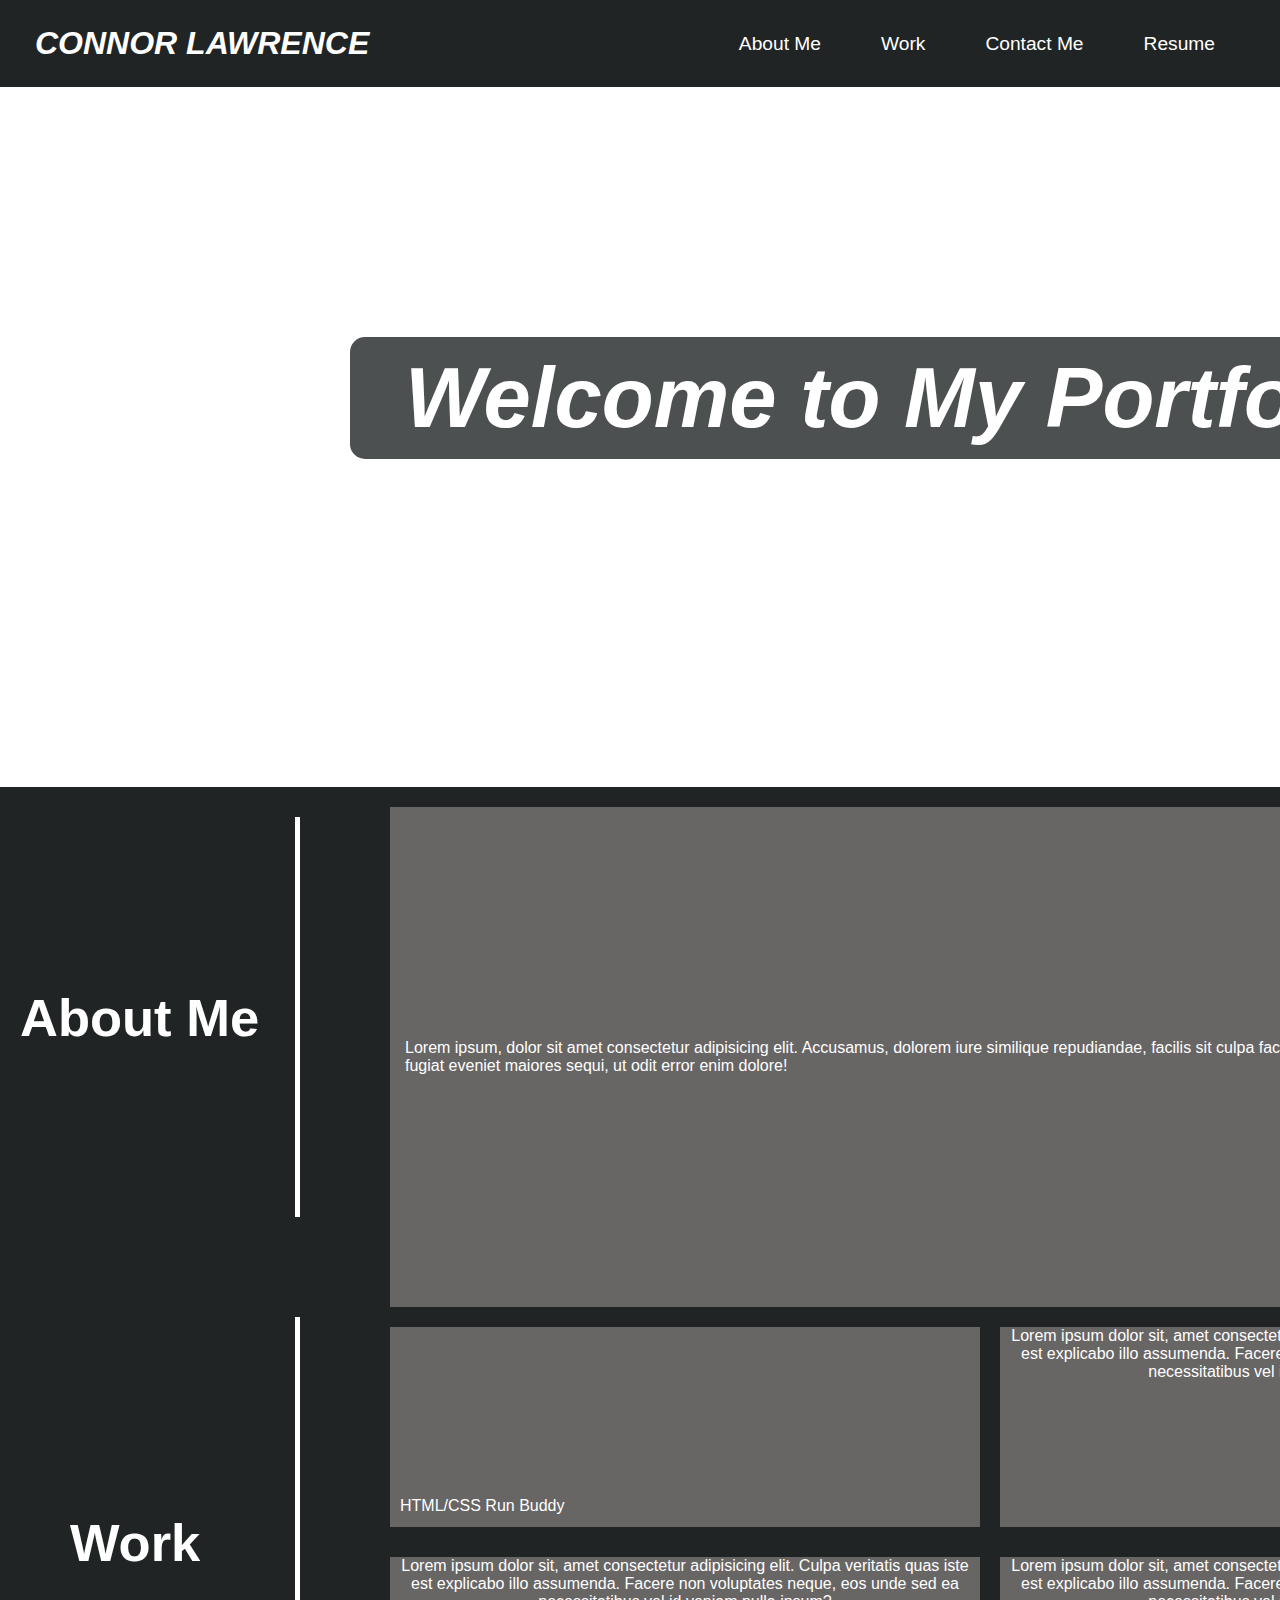
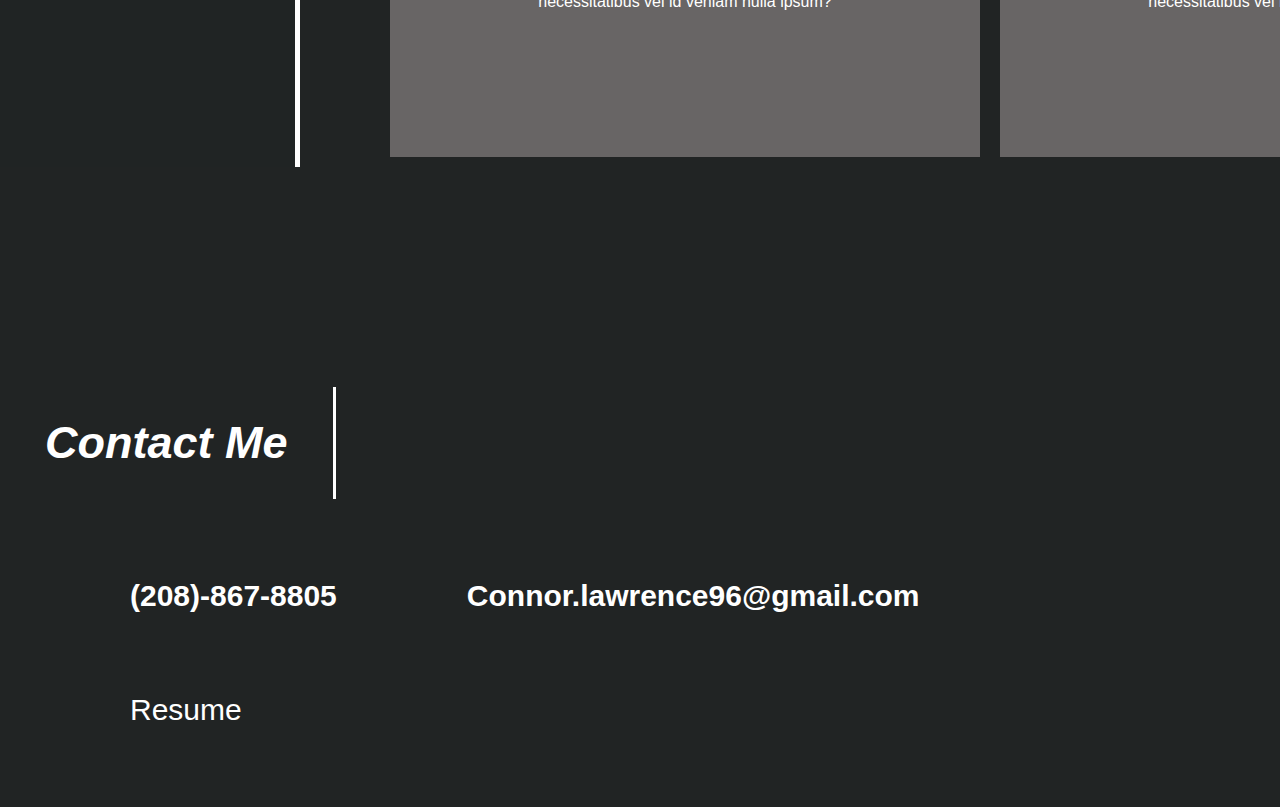
==== index.html @ c53f7399 "add css to hero" ====
<!DOCTYPE html>
<html lang="en">
<head>
    <meta charset="UTF-8">
    <meta http-equiv="X-UA-Compatible" content="IE=edge">
    <meta name="viewport" content="width=device-width, initial-scale=1.0">
    <title>My Portfolio</title>
    <link rel="stylesheet" href="./assets/css/style.css" />
</head>

<body>
    <header>
        <h1>
            <a href="index.html">CONNOR LAWRENCE</a>
        </h1>
        <nav>
            <ul>
                <li>
                    <a href="#about-me">About Me</a>
                </li>
                <li>
                    <a href="#work">Work</a>
                </li>
                <li>
                    <a href="#contact-me">Contact Me</a>
                </li>
                <li>
                    <a href="#resume">Resume</a>
                </li>
            </ul>
        </nav>
    </header>

    <!--hero section-->
    <section class="hero">
        <div class="hero-h2">
            <h2>Welcome to My Portfolio</h2>
        </div>
    </section>
    <!--end of hero-->
    
    <!--what ive done section-->
    <section id="display">
             <div class="about-me">
                <h2>About Me</h2>
                </div>
                  <div class="about-me-text">
                      <p>Lorem ipsum, dolor sit amet consectetur adipisicing elit. Accusamus, dolorem iure similique repudiandae, facilis sit culpa facere numquam veniam dignissimos eum fugiat eveniet maiores sequi, ut odit error enim dolore!
                      </p>
                 </div>
                <div class="work">
                <h2>Work</h2>
                </div>
                      <a href="file:///Users/connorrachel/Desktop/projects/run-buddy/index.html" target="blank">
                        <div class="work-box-1">
                            <p>HTML/CSS Run Buddy</p>
                        </div>
                    </a>
                            
                <div class="work-box-2">
                    <p>
                        Lorem ipsum dolor sit, amet consectetur adipisicing elit. Culpa veritatis quas iste est explicabo illo assumenda. Facere non voluptates neque, eos unde sed ea necessitatibus vel id veniam nulla ipsum?
                    </p>
                </div>    
                <div class="work-box-3">
                    <p>
                        Lorem ipsum dolor sit, amet consectetur adipisicing elit. Culpa veritatis quas iste est explicabo illo assumenda. Facere non voluptates neque, eos unde sed ea necessitatibus vel id veniam nulla ipsum?
                    </p>
                </div>  
                <div class="work-box-4">
                    <p>
                        Lorem ipsum dolor sit, amet consectetur adipisicing elit. Culpa veritatis quas iste est explicabo illo assumenda. Facere non voluptates neque, eos unde sed ea necessitatibus vel id veniam nulla ipsum?
                    </p>
                </div>  
    </section>

    <!--footer-->
    <footer>
        <h2>Contact Me</h2>
        <div>
            <div>
                <h4>(208)-867-8805</h4>
            </div>
            <div>   
                <h4>Connor.lawrence96@gmail.com</h4>
            </div>
            <div>
                <a href="">Resume</a>
            </div>
        </div>
    </footer>
</body>
</html>
---- assets/css/style.css ----
* {
    box-sizing: border-box;
    margin: 0;
    padding: 0;
}

body {
    color: rgb(255, 255, 255);
    font-family: Arial, Helvetica, sans-serif;
}

header {
    padding: 25px 35px;
    display: flex;
    justify-content: space-between;
    flex-wrap: wrap;
    align-items: center;
    background-color: rgb(33, 36, 36);
    position: sticky;
    top: 0;
    z-index: 9999;
}

header h1 a {
    font-weight: bold;
    text-align: left;
    margin: 0;
    color: white;
    font-style: italic;
    text-decoration: none;
}

header nav ul {
    list-style: none;
    align-items: center;
    display: flex;
    flex-wrap: wrap;
    justify-content: space-between;
}

header nav ul li a {
    margin: 0 30px;
    font-size: 1.5vw;
    font-weight: 200;
    color: white;
    text-decoration: none;
}

header nav ul li a:hover {
    background: gray;
    color: white;
    border-radius: 20px;
    text-shadow: none;
  }

.hero {
    margin: 0 auto;
    width: 100%;
    height: 700px;
    background-image: url('../images/drone-forest.jpg');
    background-position: 100%;
    background-attachment: fixed;
    background-size: cover;
}

.hero h2 {
    margin: 250px 350px;
    padding: 10px;
    font-size: 85px;
    font-style: italic;
    line-height: 1.2;
    border-radius: 15px;
    background-color: rgba(33, 36, 36, .8);
    width: 1100px;
    height: 50%;
    display: inline-block;
    text-align: center;
    align-items: center;
    
}

footer {
    display: flex;
    justify-content: space-between;
    flex-wrap: wrap;
    align-items: center;
    background-color: rgb(33, 36, 36);
}
footer div {
    display: flex;
    flex-wrap: wrap;
    margin: 0 30px;
    padding: 40px 35px;
    color: white;
    font-size: 30px;
    text-overflow: inherit;
}
footer div h4 {
    justify-content: space-between;
}

footer div a {
    color: white;
    text-decoration: none;
}

footer a:hover {
    background: gray;
    color: white;
    border-radius: 20px;
    text-shadow: none;
  }

footer h2 {
    font-size: 45px;
    font-style: italic;
    padding: 30px 45px;
    border-right: 3px solid white;
}


#display {
    padding-top: 20px;
    padding-bottom: 20px;
    width: 100%;
    height: 1200px;
    background-color: rgb(33, 36, 36);
    position: relative;
    justify-content: space-between;
}


.about-me {
    font-size: 35px;
    padding: 20px;
    width: 300px;
    height: 400px;
    margin: 0 auto;
    border-right: 5px solid white;
    position: absolute;
    text-align: center;
    display: flex;
    align-items: center;
    background-color: rgba(33, 36, 36, .8);
    margin-top: 10px;
}

.about-me-text {
    width: 1200px;
    height: 500px;
    padding: 15px;
    margin-left: 390px;
    display: flex;
    flex-wrap: wrap;
    align-items: center;
    background-color: rgb(104, 101, 101);
    text-overflow: inherit;
}

.work {
    font-size: 35px;
    padding: 70px;
    width: 300px;
    height: 450px;
    margin: 10px auto;
    border-right: 5px solid white;
    position: absolute;
    text-align: center;
    align-items: center;
    display: flex;
    background-color: rgba(33, 36, 36, .8);
}

.work-box-1 {
    margin-top: 20px;
    margin-left: 390px;
    width: 590px;
    height: 200px;
    position: absolute;
    display: flex;
    flex-wrap: wrap;
    background-color: rgb(104, 101, 101);
}

.work-box-1 a:hover{
    background: gray;
    color: white;
    border-radius: 20px;
    text-shadow: none;
}
.work-box-1 p {
    display: flex;
    color: white;
    margin-top: 170px;
    margin-left: 10px;
}

.work-box-2 {
    margin-top: 20px;
    margin-left: 1000px;
    width: 590px;
    height: 200px;
    text-align: center;
    background-color: rgb(104, 101, 101);
    position: absolute;
    display: flex;
    flex-wrap: wrap;
}
.work-box-3 {
    margin-top: 250px;
    margin-left: 390px;
    width: 590px;
    height: 200px;
    text-align: center;
    background-color: rgb(104, 101, 101);
    position: absolute;
    display: flex;
    flex-wrap: wrap;
}
.work-box-4 {
    margin-top: 250px;
    margin-left: 1000px;
    width: 590px;
    height: 200px;
    text-align: center;
    background-color: rgb(104, 101, 101);
    position: absolute;
    display: flex;
    flex-wrap: wrap;
}
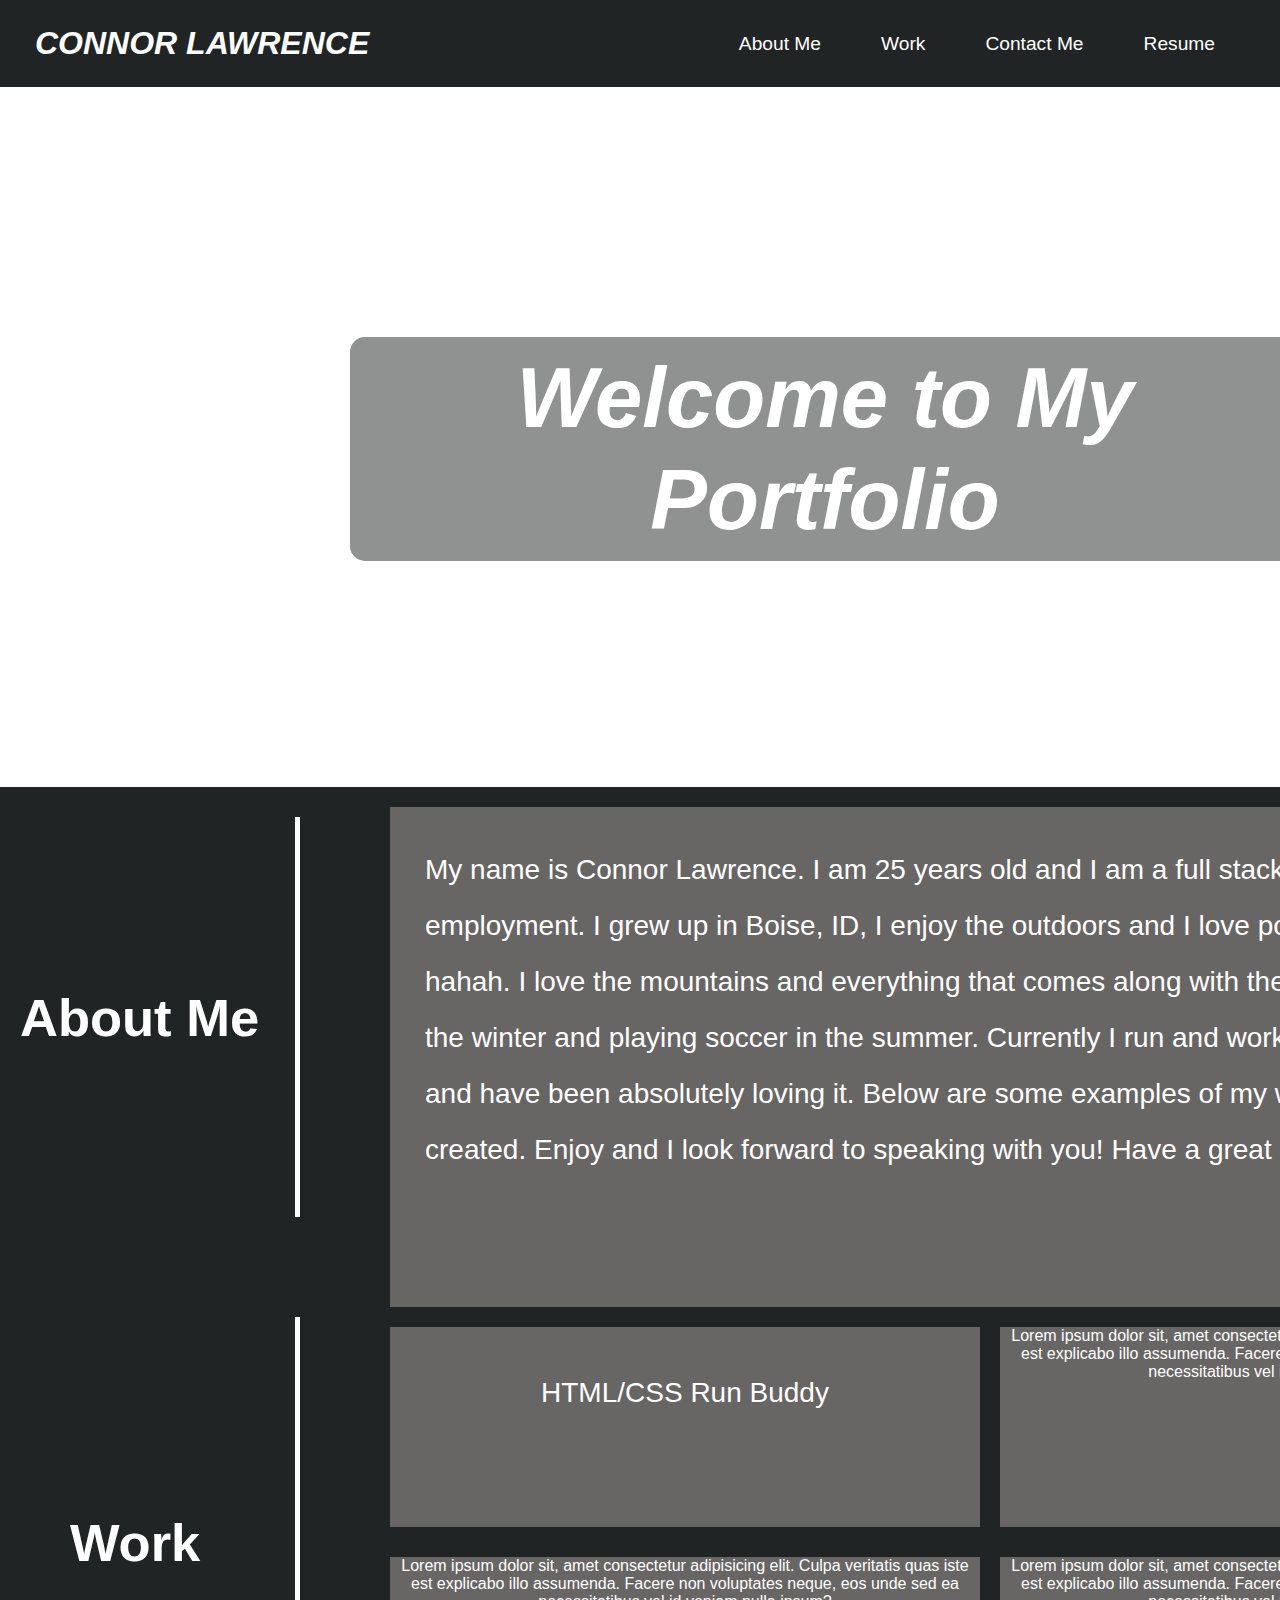
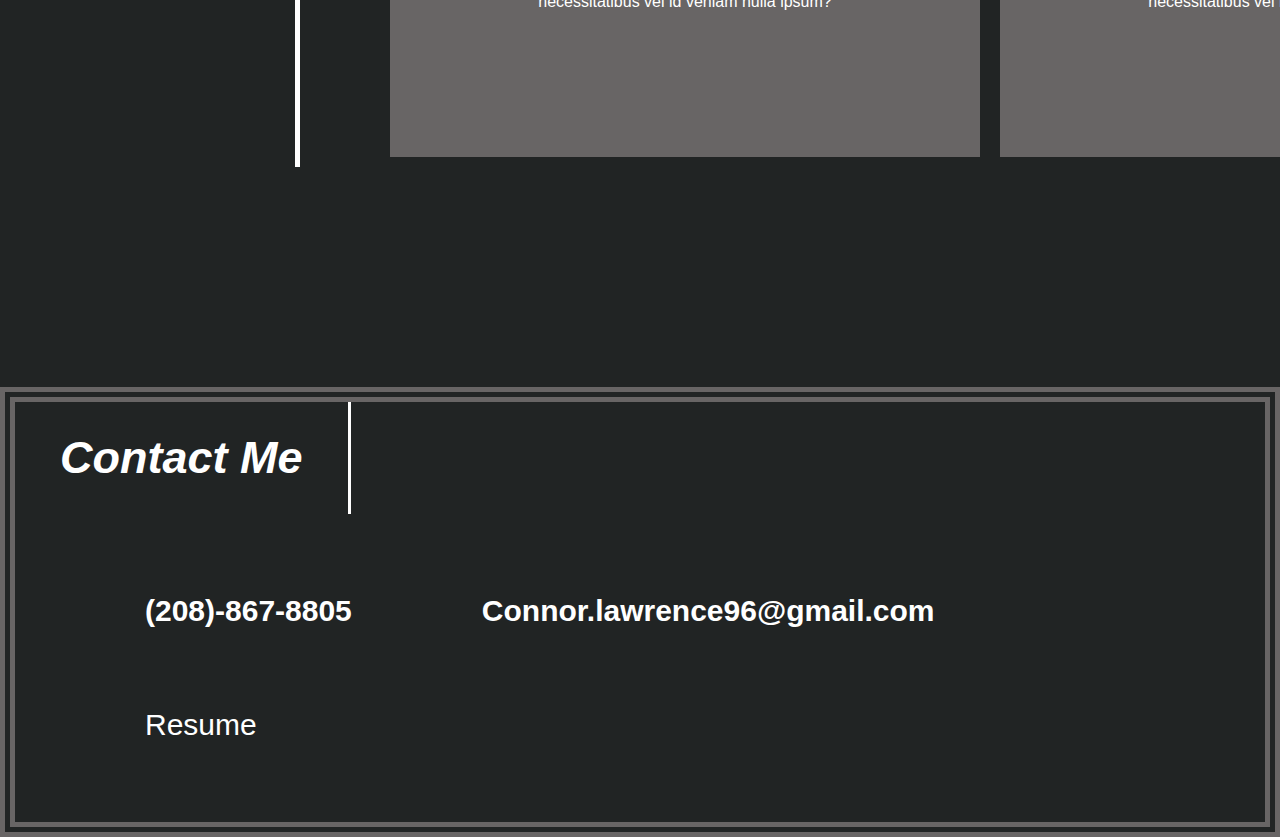
==== commit b33cef06: "add hover over nav and work" ====
--- a/index.html
+++ b/index.html
@@ -25,8 +25,8 @@
                     <a href="#contact-me">Contact Me</a>
                 </li>
                 <li>
-                    <a href="#resume">Resume</a>
-                </li>
+                    <a href="resume.html" target="blank">Resume</a>
+                </li>   
             </ul>
         </nav>
     </header>
@@ -41,14 +41,15 @@
     
     <!--what ive done section-->
     <section id="display">
-             <div class="about-me">
+             <div id="about-me" class="about-me">
                 <h2>About Me</h2>
                 </div>
                   <div class="about-me-text">
-                      <p>Lorem ipsum, dolor sit amet consectetur adipisicing elit. Accusamus, dolorem iure similique repudiandae, facilis sit culpa facere numquam veniam dignissimos eum fugiat eveniet maiores sequi, ut odit error enim dolore!
+                      <p>
+                          My name is Connor Lawrence. I am 25 years old and I am a full stack developer seeking employment. I grew up in Boise, ID, I enjoy the outdoors and I love potatoes, go figure hahah. I love the mountains and everything that comes along with them. I grew up skiing in the winter and playing soccer in the summer. Currently I run and workout nearly everyday and have been absolutely loving it. Below are some examples of my work that I have created. Enjoy and I look forward to speaking with you! Have a great day.
                       </p>
                  </div>
-                <div class="work">
+                <div id="work" class="work">
                 <h2>Work</h2>
                 </div>
                       <a href="file:///Users/connorrachel/Desktop/projects/run-buddy/index.html" target="blank">
@@ -75,7 +76,7 @@
     </section>
 
     <!--footer-->
-    <footer>
+    <footer id="contact-me">
         <h2>Contact Me</h2>
         <div>
             <div>
@@ -85,7 +86,7 @@
                 <h4>Connor.lawrence96@gmail.com</h4>
             </div>
             <div>
-                <a href="">Resume</a>
+                <a href="resume.html" target="blank">Resume</a>
             </div>
         </div>
     </footer>
--- a/assets/css/style.css
+++ b/assets/css/style.css
@@ -7,6 +7,7 @@
 body {
     color: rgb(255, 255, 255);
     font-family: Arial, Helvetica, sans-serif;
+
 }
 
 header {
@@ -47,10 +48,11 @@
 }
 
 header nav ul li a:hover {
-    background: gray;
-    color: white;
-    border-radius: 20px;
-    text-shadow: none;
+    background: tan;
+    color: white;
+    border-radius: 10px;
+    text-shadow: none;
+    padding: 10px;
   }
 
 .hero {
@@ -70,8 +72,8 @@
     font-style: italic;
     line-height: 1.2;
     border-radius: 15px;
-    background-color: rgba(33, 36, 36, .8);
-    width: 1100px;
+    background-color: rgba(33, 36, 36, .5);
+    width: 950px;
     height: 50%;
     display: inline-block;
     text-align: center;
@@ -85,6 +87,8 @@
     flex-wrap: wrap;
     align-items: center;
     background-color: rgb(33, 36, 36);
+    border: 15px double rgb(104, 101, 101);
+    
 }
 footer div {
     display: flex;
@@ -105,10 +109,11 @@
 }
 
 footer a:hover {
-    background: gray;
-    color: white;
-    border-radius: 20px;
-    text-shadow: none;
+    background: tan;
+    color: white;
+    border-radius: 10px;
+    text-shadow: none;
+
   }
 
 footer h2 {
@@ -127,6 +132,7 @@
     background-color: rgb(33, 36, 36);
     position: relative;
     justify-content: space-between;
+    flex-wrap: wrap;
 }
 
 
@@ -140,21 +146,24 @@
     position: absolute;
     text-align: center;
     display: flex;
-    align-items: center;
-    background-color: rgba(33, 36, 36, .8);
+    flex-wrap: wrap;
+    align-items: center;
+    background-color: rgb(33, 36, 36);
     margin-top: 10px;
 }
 
 .about-me-text {
+    font-size: 28px;
     width: 1200px;
     height: 500px;
-    padding: 15px;
+    padding: 35px 35px;
     margin-left: 390px;
-    display: flex;
-    flex-wrap: wrap;
-    align-items: center;
-    background-color: rgb(104, 101, 101);
-    text-overflow: inherit;
+    line-height: 2;
+    text-align: left;
+    display: flex;
+    flex-wrap: wrap;
+    background-color: rgb(104, 101, 101);
+    
 }
 
 .work {
@@ -168,7 +177,7 @@
     text-align: center;
     align-items: center;
     display: flex;
-    background-color: rgba(33, 36, 36, .8);
+    background-color: rgb(33, 36, 36);
 }
 
 .work-box-1 {
@@ -182,17 +191,19 @@
     background-color: rgb(104, 101, 101);
 }
 
-.work-box-1 a:hover{
-    background: gray;
-    color: white;
-    border-radius: 20px;
-    text-shadow: none;
+.work-box-1:hover{
+    background-color: tan;
+    border-radius: 20px;
+    text-shadow: none;
+    font-style: italic;
 }
 .work-box-1 p {
-    display: flex;
-    color: white;
-    margin-top: 170px;
-    margin-left: 10px;
+    margin: 0 auto;
+    padding: 50px;
+    color: white;
+    align-items: center;
+    text-align: center;
+    font-size: 28px;
 }
 
 .work-box-2 {
@@ -206,6 +217,14 @@
     display: flex;
     flex-wrap: wrap;
 }
+
+.work-box-2:hover{
+    background-color: tan;
+    border-radius: 20px;
+    text-shadow: none;
+    font-style: italic;
+}
+
 .work-box-3 {
     margin-top: 250px;
     margin-left: 390px;
@@ -217,6 +236,14 @@
     display: flex;
     flex-wrap: wrap;
 }
+
+.work-box-3:hover{
+    background-color: tan;
+    border-radius: 20px;
+    text-shadow: none;
+    font-style: italic;
+}
+
 .work-box-4 {
     margin-top: 250px;
     margin-left: 1000px;
@@ -229,4 +256,10 @@
     flex-wrap: wrap;
 }
 
-
+.work-box-4:hover{
+    background-color: tan;
+    border-radius: 20px;
+    text-shadow: none;
+    font-style: italic;
+}
+
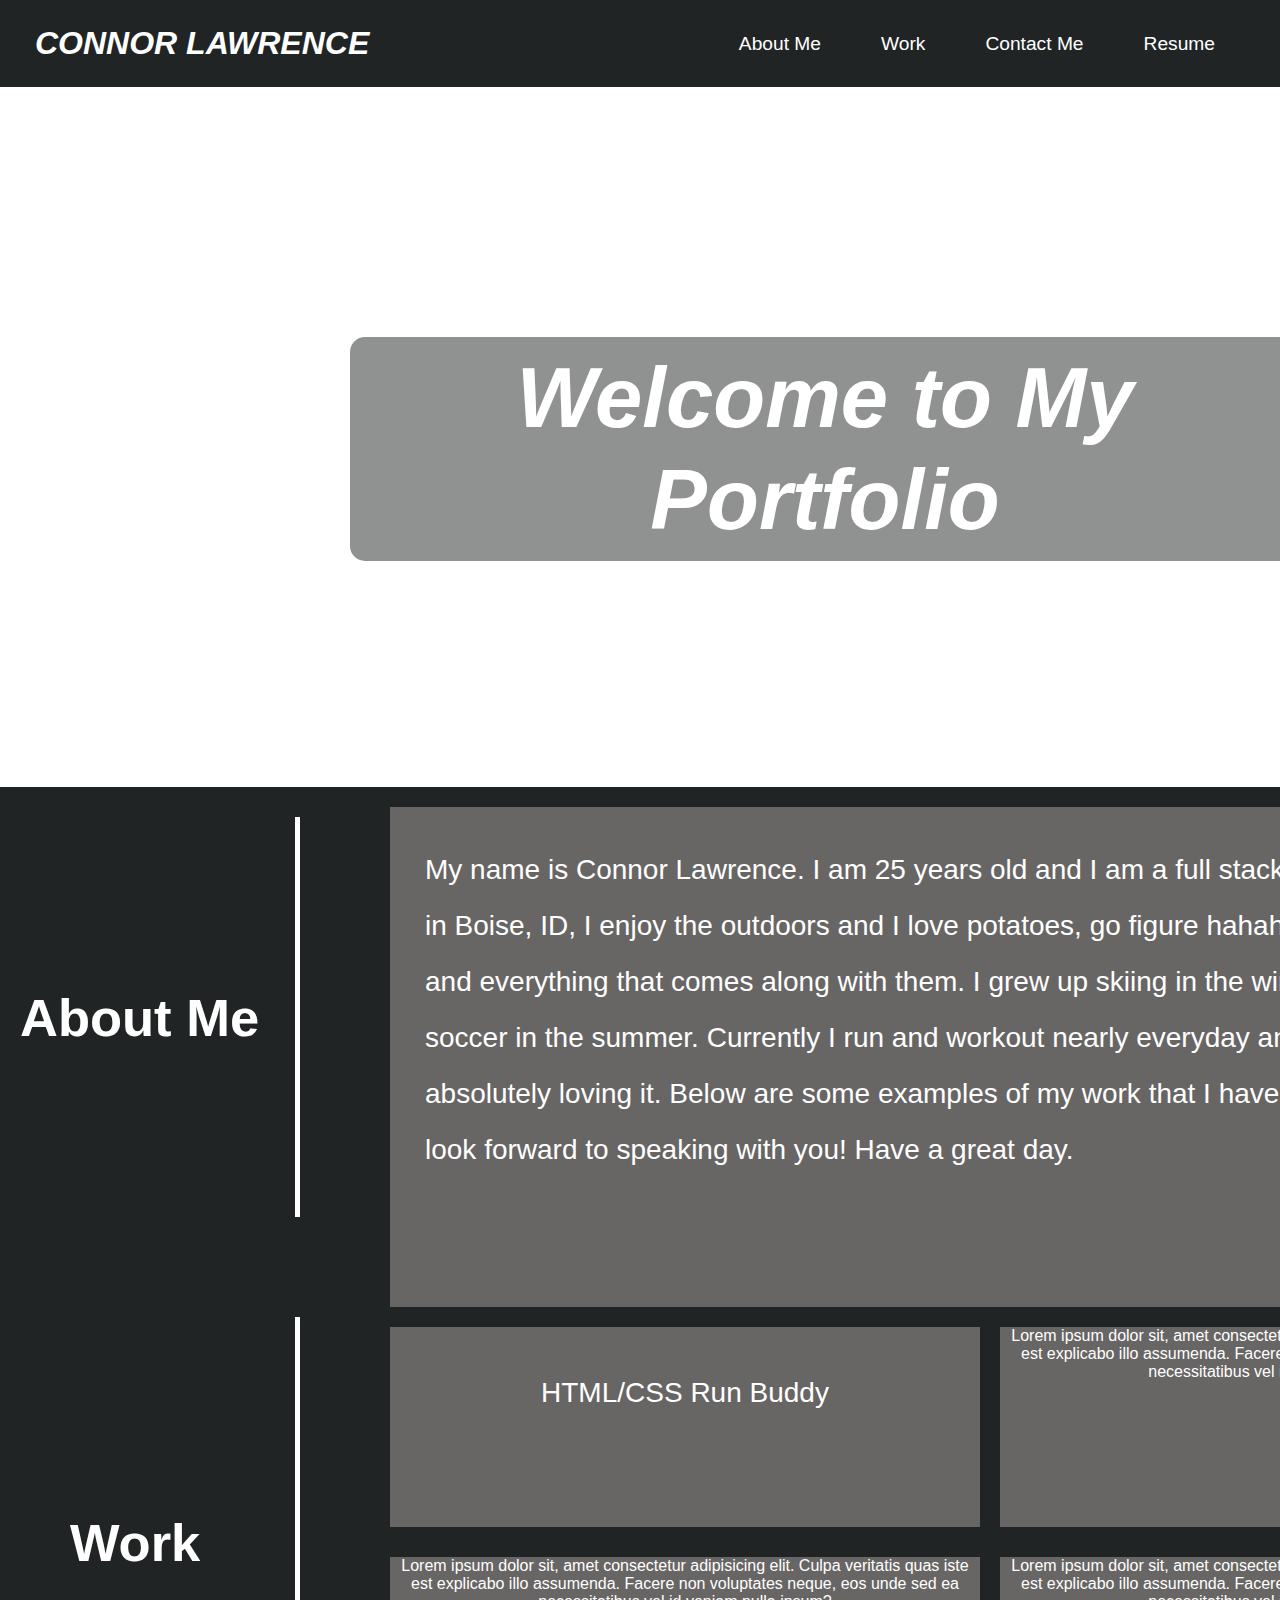
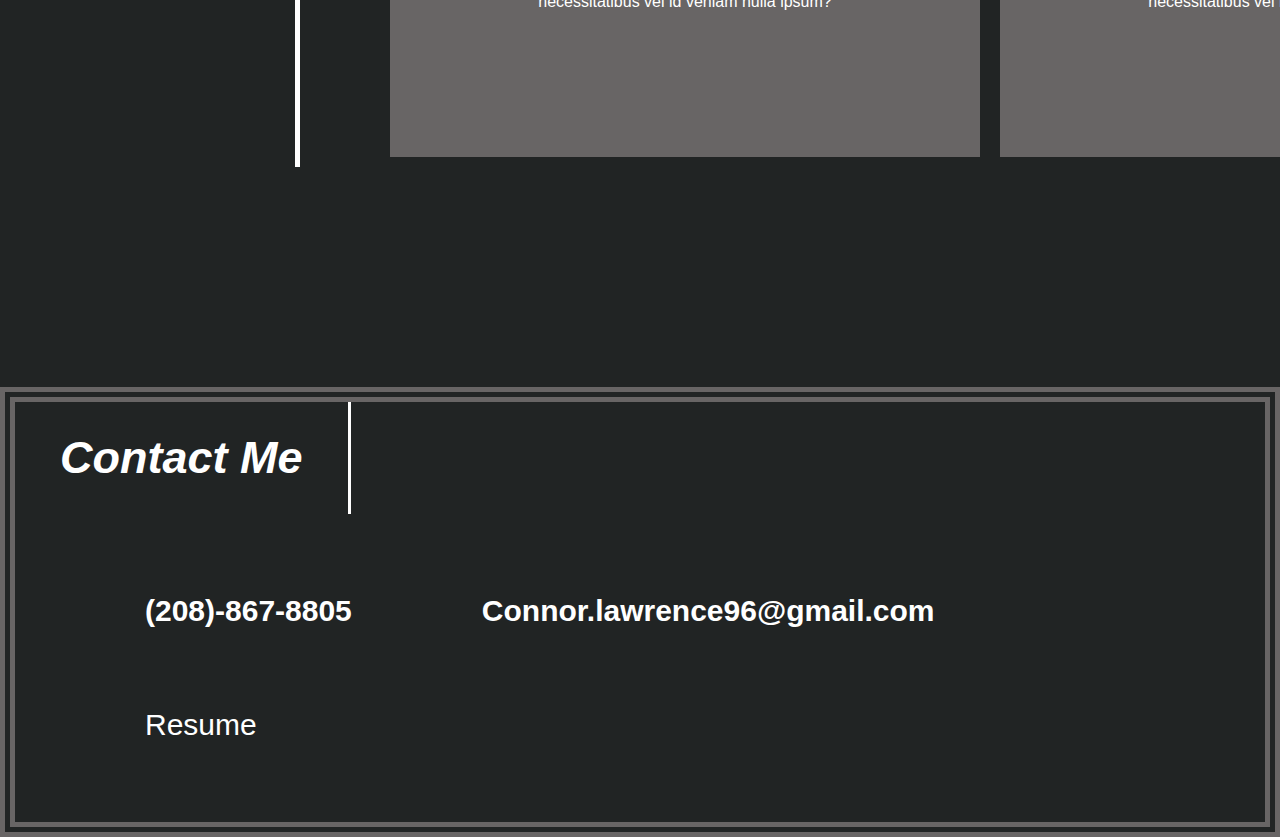
==== commit 90043473: "tweak" ====
--- a/index.html
+++ b/index.html
@@ -46,7 +46,7 @@
                 </div>
                   <div class="about-me-text">
                       <p>
-                          My name is Connor Lawrence. I am 25 years old and I am a full stack developer seeking employment. I grew up in Boise, ID, I enjoy the outdoors and I love potatoes, go figure hahah. I love the mountains and everything that comes along with them. I grew up skiing in the winter and playing soccer in the summer. Currently I run and workout nearly everyday and have been absolutely loving it. Below are some examples of my work that I have created. Enjoy and I look forward to speaking with you! Have a great day.
+                          My name is Connor Lawrence. I am 25 years old and I am a full stack developer. I grew up in Boise, ID, I enjoy the outdoors and I love potatoes, go figure hahah. I love the mountains and everything that comes along with them. I grew up skiing in the winter and playing soccer in the summer. Currently I run and workout nearly everyday and have been absolutely loving it. Below are some examples of my work that I have created. Enjoy and I look forward to speaking with you! Have a great day.
                       </p>
                  </div>
                 <div id="work" class="work">
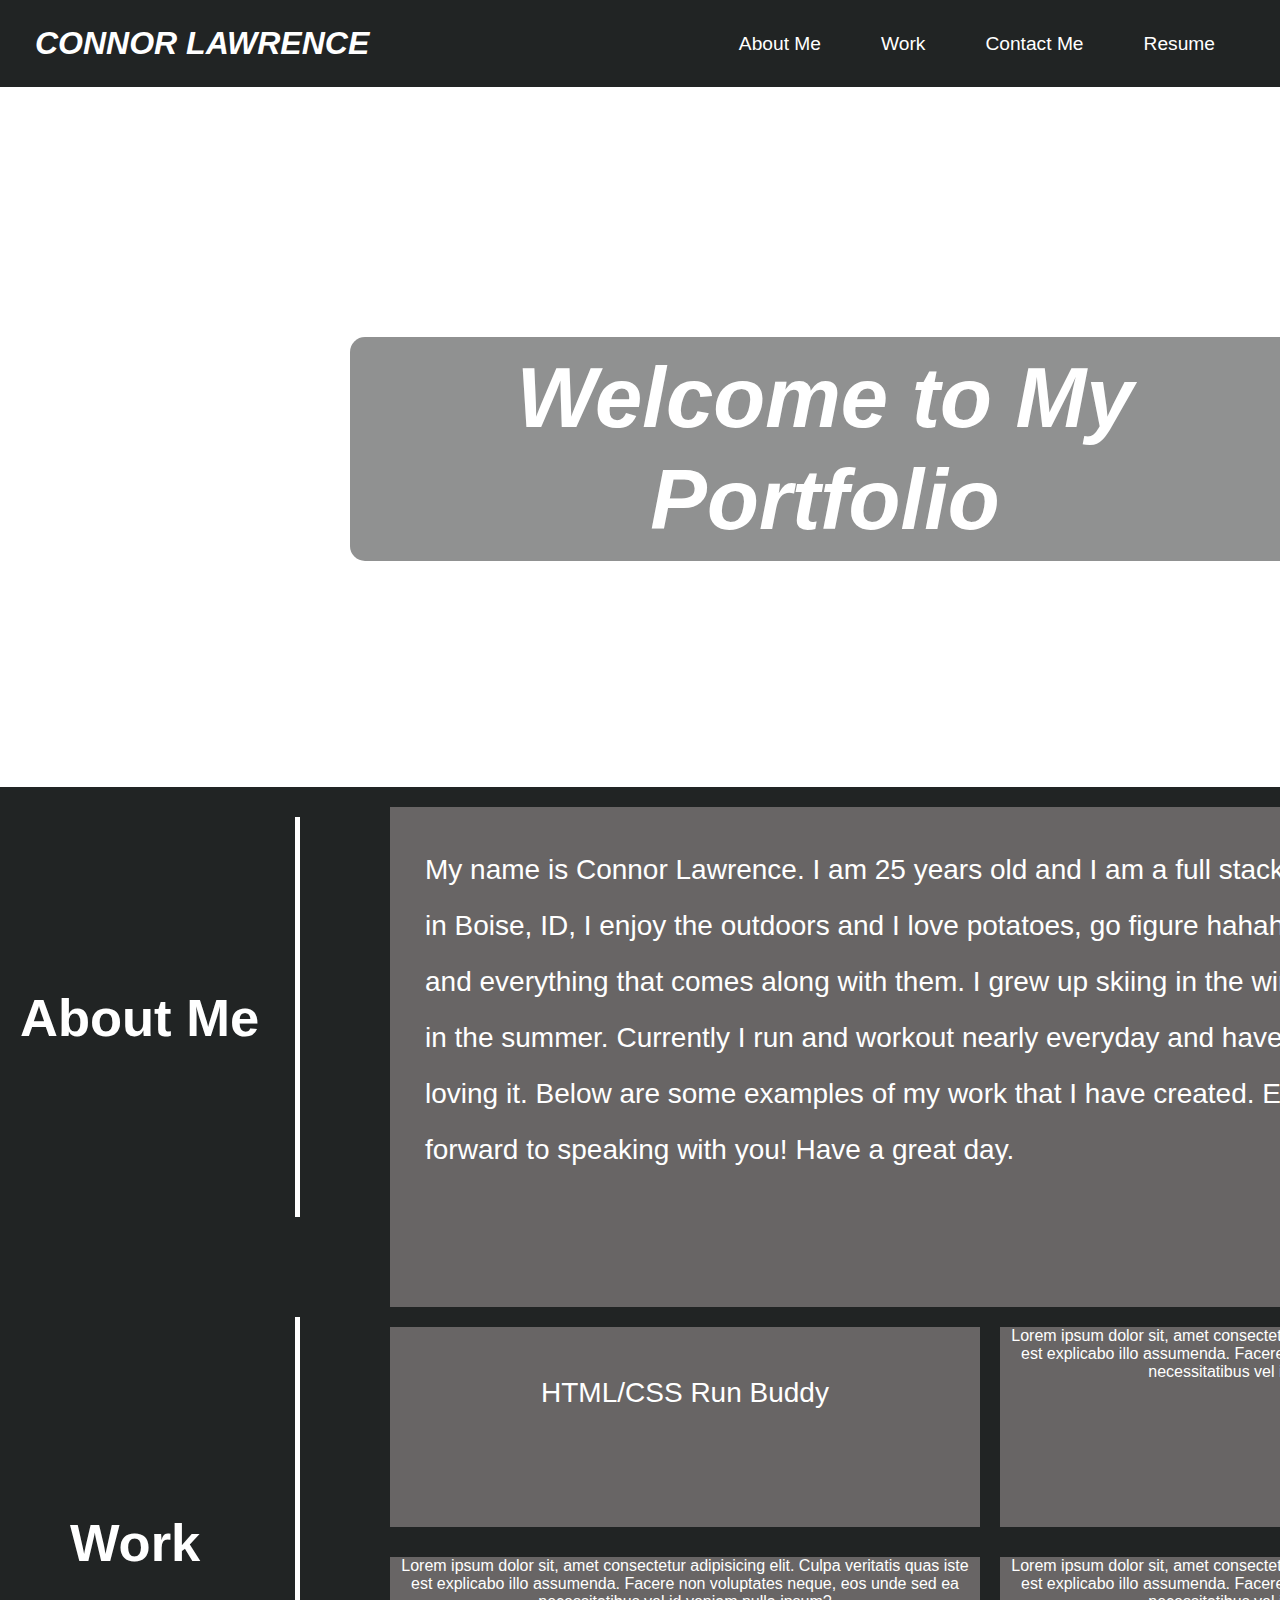
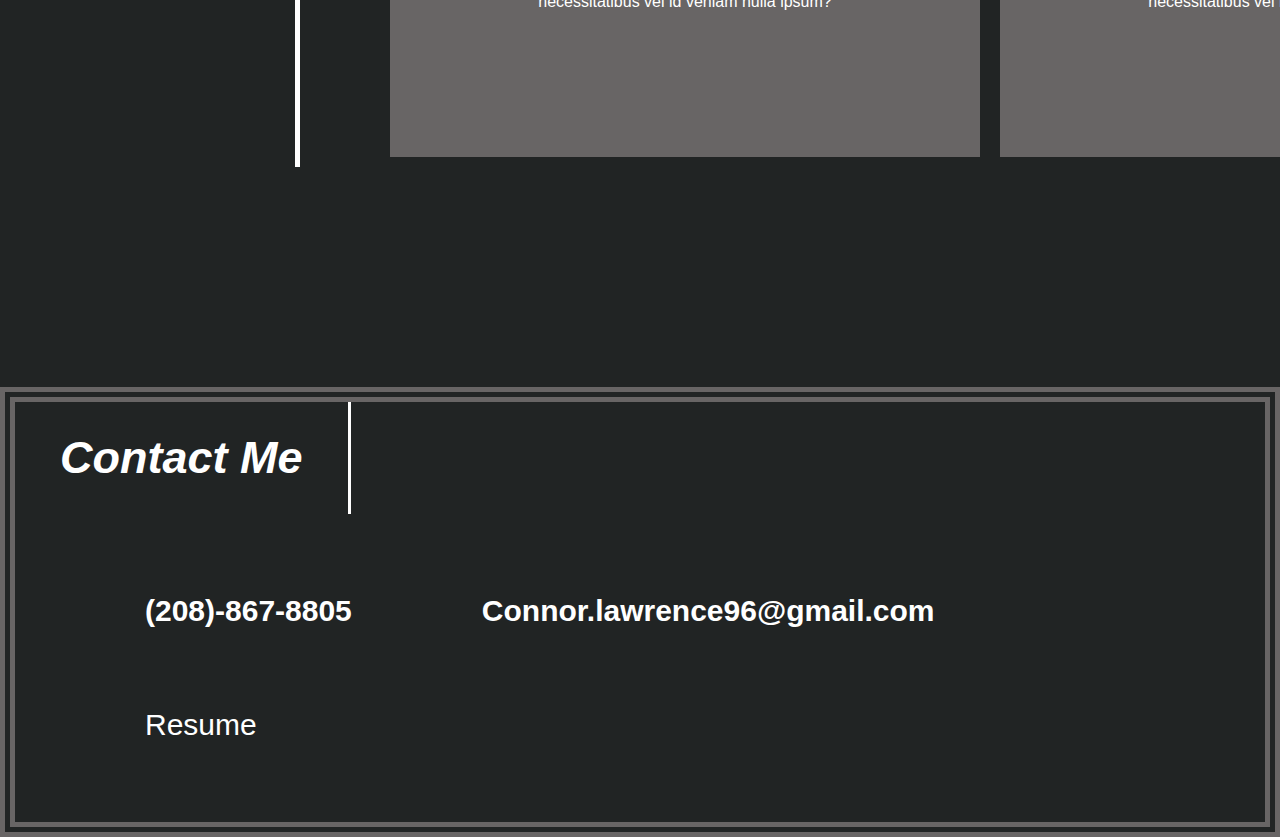
==== commit 1a38bd71: "add about me" ====
--- a/index.html
+++ b/index.html
@@ -46,7 +46,7 @@
                 </div>
                   <div class="about-me-text">
                       <p>
-                          My name is Connor Lawrence. I am 25 years old and I am a full stack developer. I grew up in Boise, ID, I enjoy the outdoors and I love potatoes, go figure hahah. I love the mountains and everything that comes along with them. I grew up skiing in the winter and playing soccer in the summer. Currently I run and workout nearly everyday and have been absolutely loving it. Below are some examples of my work that I have created. Enjoy and I look forward to speaking with you! Have a great day.
+                          My name is Connor Lawrence. I am 25 years old and I am a full stack developer. I grew up in Boise, ID, I enjoy the outdoors and I love potatoes, go figure hahah. I love the mountains and everything that comes along with them. I grew up skiing in the winter and living lake life in the summer. Currently I run and workout nearly everyday and have been absolutely loving it. Below are some examples of my work that I have created. Enjoy and I look forward to speaking with you! Have a great day.
                       </p>
                  </div>
                 <div id="work" class="work">
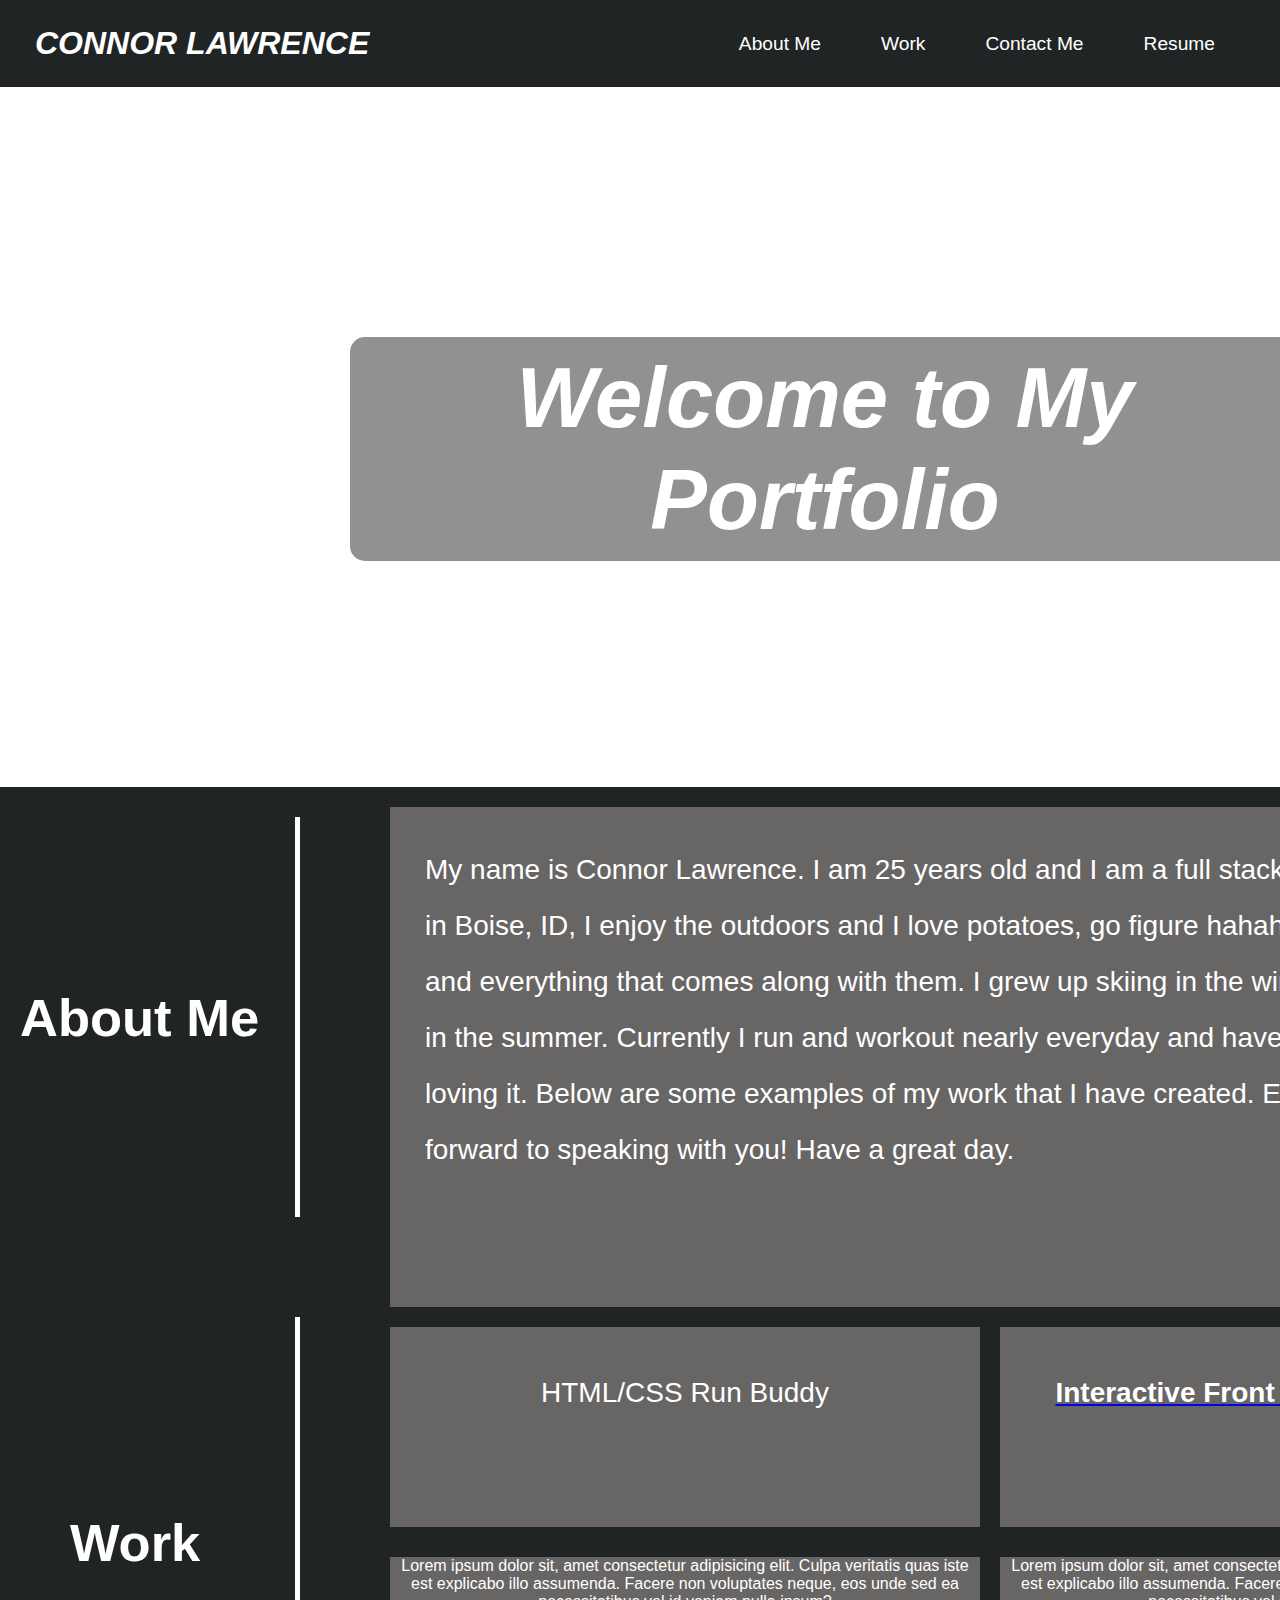
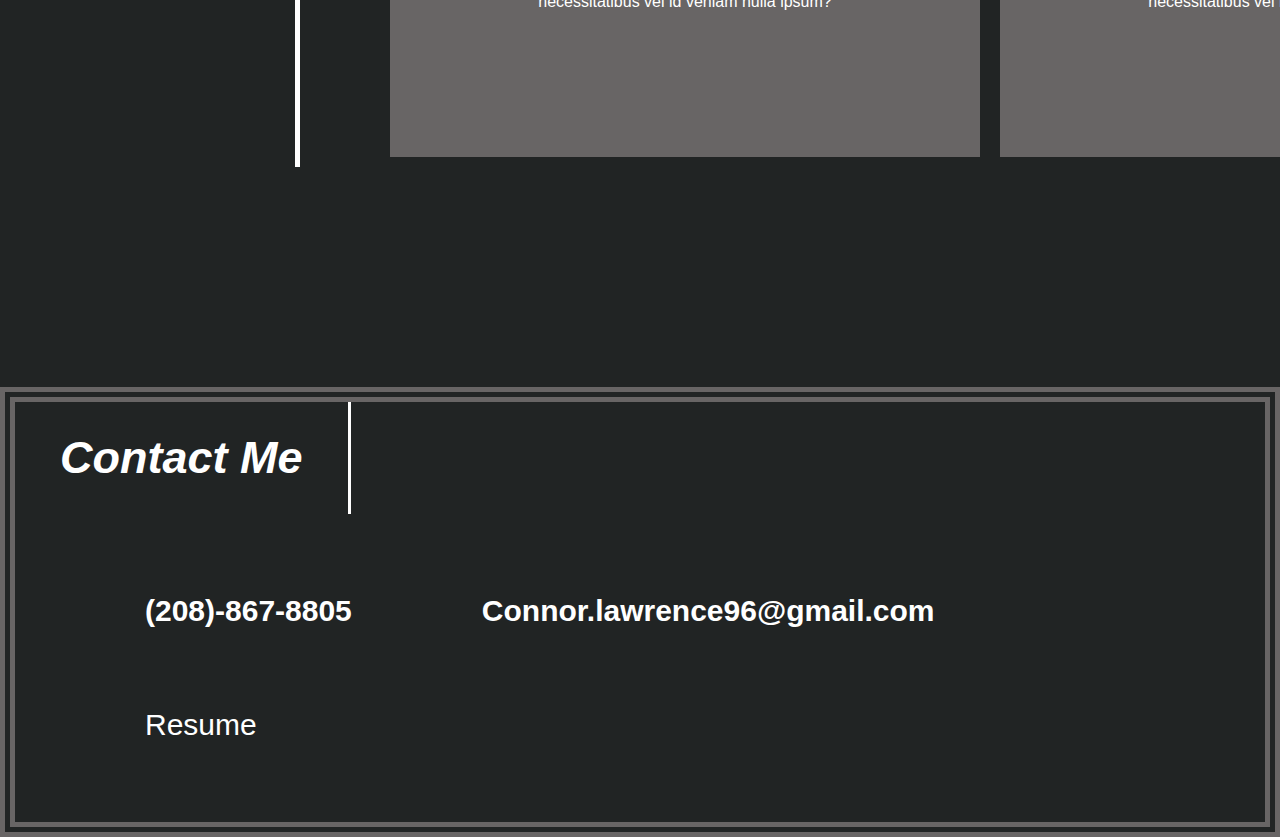
==== commit 8bb45268: "update" ====
--- a/index.html
+++ b/index.html
@@ -58,10 +58,14 @@
                         </div>
                     </a>
                             
-                <div class="work-box-2">
-                    <p>
-                        Lorem ipsum dolor sit, amet consectetur adipisicing elit. Culpa veritatis quas iste est explicabo illo assumenda. Facere non voluptates neque, eos unde sed ea necessitatibus vel id veniam nulla ipsum?
-                    </p>
+                    <div>
+                        <a href="file:///Users/connorrachel/Desktop/projects/group-project-1/weather-trails/index.html" target="blank">
+                    <div class="work-box-2">
+                    <h2>
+                        Interactive Front End group-project-1
+                    </h2>
+                </a>
+                </div>
                 </div>    
                 <div class="work-box-3">
                     <p>
--- a/assets/css/style.css
+++ b/assets/css/style.css
@@ -216,6 +216,7 @@
     position: absolute;
     display: flex;
     flex-wrap: wrap;
+    text-decoration: none;
 }
 
 .work-box-2:hover{
@@ -223,6 +224,16 @@
     border-radius: 20px;
     text-shadow: none;
     font-style: italic;
+}
+
+.work-box-2 h2 {
+    margin: 0 auto;
+    padding: 50px;
+    color: white;
+    align-items: center;
+    text-align: center;
+    font-size: 28px;
+    text-decoration: none;
 }
 
 .work-box-3 {
@@ -263,3 +274,46 @@
     font-style: italic;
 }
 
+/* MEDIA QUERY FOR SMALLER DESKTOP SCREENS */
+
+@media screen and (max-width: 980px) {
+    header {
+        justify-content: center;
+        padding-bottom: 0;
+        position: relative;
+    }
+    header h1 a {
+        justify-content: center;
+        width: 100%;
+    }
+    header nav ul {
+        width: 100%;
+        justify-content: center;
+        margin-top: 15px;
+    }
+    header nav ul li a {
+        font-size: 15px;
+    }
+    footer, footer div, footer div h4, footer h4, footer div a, footer h2 {
+        text-align: center;
+        width: 100%;
+        padding: 10px;
+    }
+    .hero, .hero h2, #display, .about-me,.about-me-text, .work, .work-box-1, .work-box-2, .work-box-3, .work-box-4 {
+        text-align: center;
+        flex: 100%;
+    }
+}
+
+@media screen and (max-width: 575px) {
+    .hero h2 {
+        width: 100%;
+    }
+    .work, .about-me {
+        width: 95%;
+    }
+    footer {
+        text-align: center;
+        width: 100%;
+    }
+}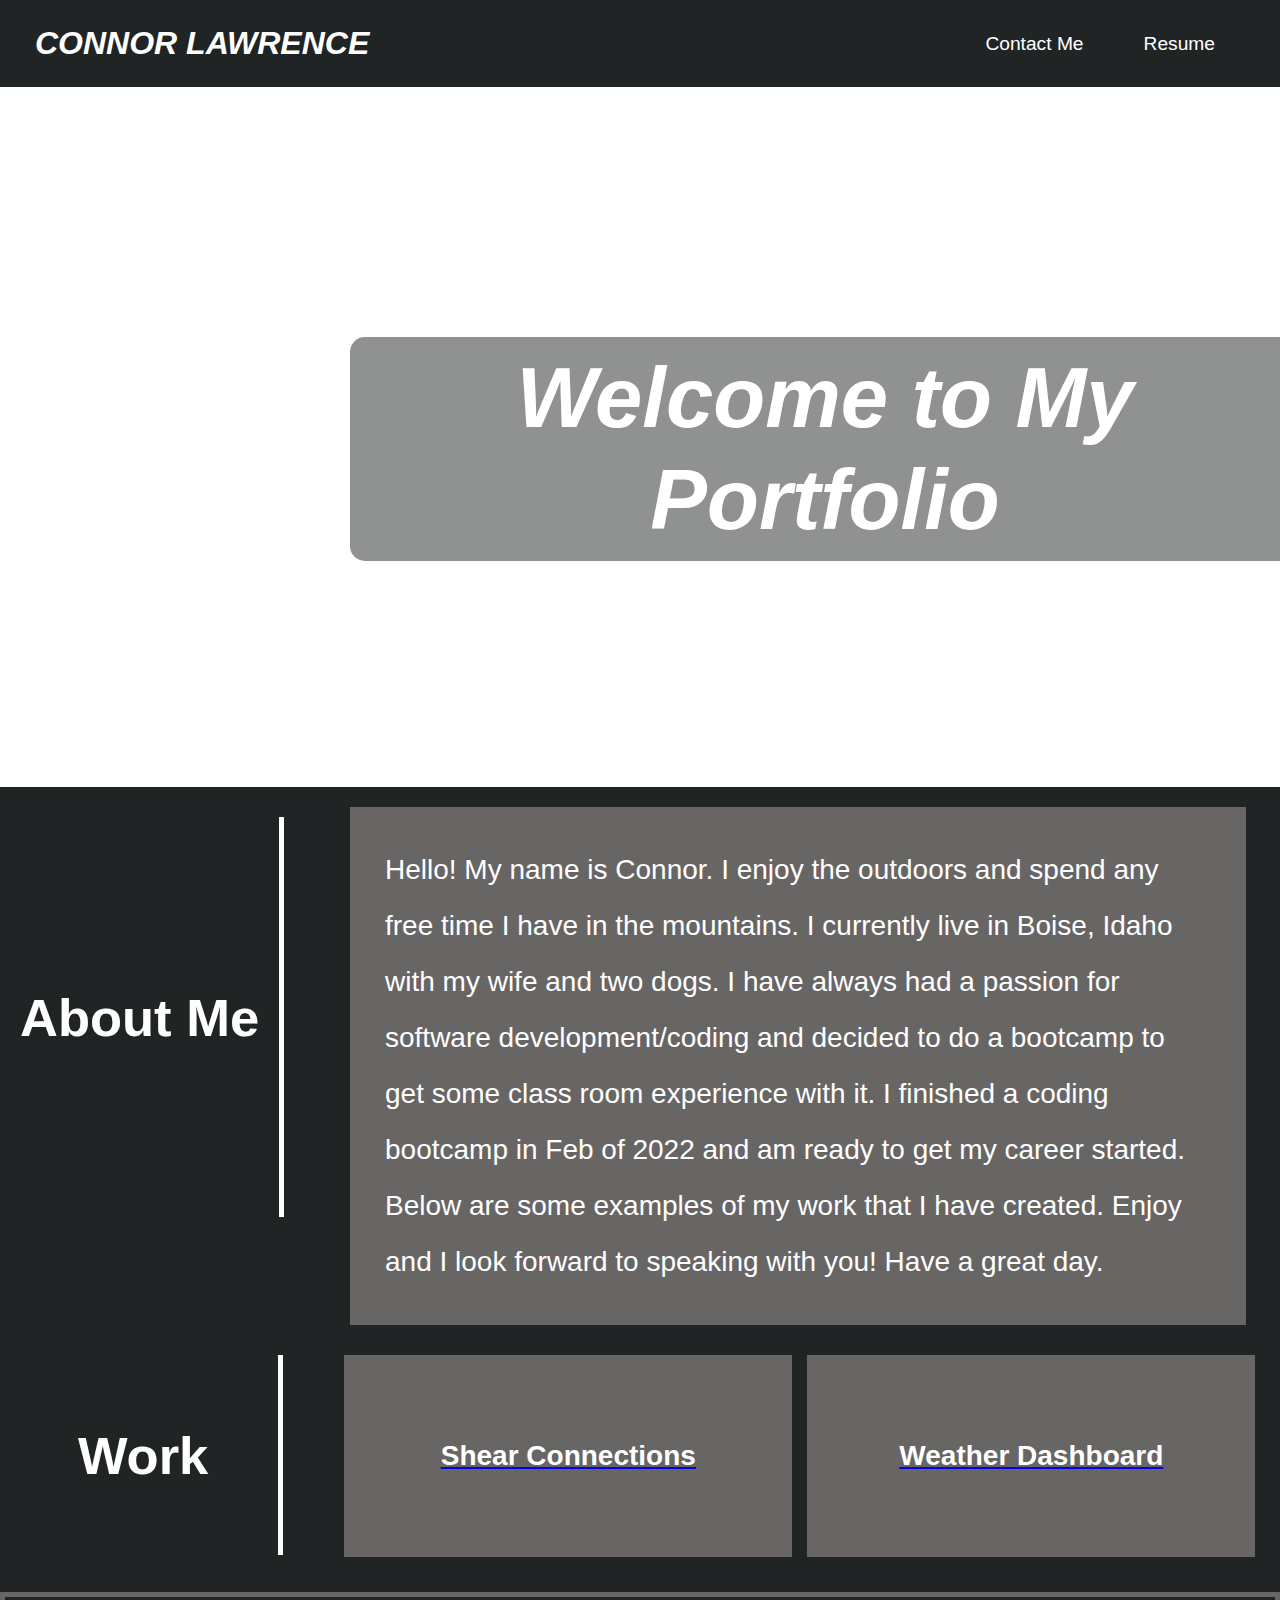
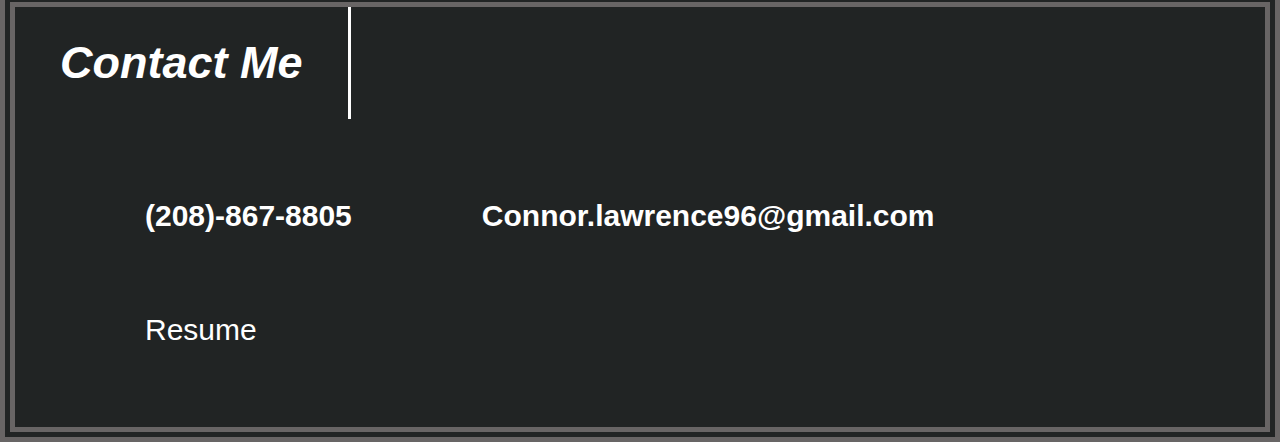
==== commit 86337dfd: "final updates" ====
--- a/index.html
+++ b/index.html
@@ -6,6 +6,7 @@
     <meta name="viewport" content="width=device-width, initial-scale=1.0">
     <title>My Portfolio</title>
     <link rel="stylesheet" href="./assets/css/style.css" />
+    <link rel="shortcut icon" href="/favicon.ico" type="image/x-icon">
 </head>
 
 <body>
@@ -15,12 +16,6 @@
         </h1>
         <nav>
             <ul>
-                <li>
-                    <a href="#about-me">About Me</a>
-                </li>
-                <li>
-                    <a href="#work">Work</a>
-                </li>
                 <li>
                     <a href="#contact-me">Contact Me</a>
                 </li>
@@ -41,43 +36,36 @@
     
     <!--what ive done section-->
     <section id="display">
-             <div id="about-me" class="about-me">
+             <div class="about-me">
                 <h2>About Me</h2>
                 </div>
                   <div class="about-me-text">
                       <p>
-                          My name is Connor Lawrence. I am 25 years old and I am a full stack developer. I grew up in Boise, ID, I enjoy the outdoors and I love potatoes, go figure hahah. I love the mountains and everything that comes along with them. I grew up skiing in the winter and living lake life in the summer. Currently I run and workout nearly everyday and have been absolutely loving it. Below are some examples of my work that I have created. Enjoy and I look forward to speaking with you! Have a great day.
-                      </p>
+                        Hello! 
+
+                        My name is Connor. I enjoy the outdoors and spend any free time I have in the mountains. I currently live in Boise, Idaho with my wife and two dogs. 
+                        
+                        I have always had a passion for software development/coding and decided to do a bootcamp to get some class room experience with it. I finished a coding bootcamp in Feb of 2022 and am ready to get my career started. Below are some examples of my work that I have created. Enjoy and I look forward to speaking with you! Have a great day.
                  </div>
-                <div id="work" class="work">
+                <div class="work">
                 <h2>Work</h2>
                 </div>
-                      <a href="file:///Users/connorrachel/Desktop/projects/run-buddy/index.html" target="blank">
-                        <div class="work-box-1">
-                            <p>HTML/CSS Run Buddy</p>
-                        </div>
-                    </a>
+                <div class="work-box-1">
+                      <a href="https://tranquil-sea-30993.herokuapp.com/" target="blank">
+                            <h2>Shear Connections</h2>
+                </div>
+                      </a>
                             
-                    <div>
-                        <a href="file:///Users/connorrachel/Desktop/projects/group-project-1/weather-trails/index.html" target="blank">
                     <div class="work-box-2">
-                    <h2>
-                        Interactive Front End group-project-1
-                    </h2>
-                </a>
+                        <a href="http://127.0.0.1:5500/weather-dashboard/index.html" target="blank">
+                            <h2>Weather Dashboard</h2>
+                    </div>
+                        </a>
+            
                 </div>
-                </div>    
-                <div class="work-box-3">
-                    <p>
-                        Lorem ipsum dolor sit, amet consectetur adipisicing elit. Culpa veritatis quas iste est explicabo illo assumenda. Facere non voluptates neque, eos unde sed ea necessitatibus vel id veniam nulla ipsum?
-                    </p>
-                </div>  
-                <div class="work-box-4">
-                    <p>
-                        Lorem ipsum dolor sit, amet consectetur adipisicing elit. Culpa veritatis quas iste est explicabo illo assumenda. Facere non voluptates neque, eos unde sed ea necessitatibus vel id veniam nulla ipsum?
-                    </p>
-                </div>  
-    </section>
+    </section>    
+                
+    
 
     <!--footer-->
     <footer id="contact-me">
--- a/assets/css/style.css
+++ b/assets/css/style.css
@@ -128,10 +128,9 @@
     padding-top: 20px;
     padding-bottom: 20px;
     width: 100%;
-    height: 1200px;
-    background-color: rgb(33, 36, 36);
-    position: relative;
-    justify-content: space-between;
+    height: 100%;
+    background-color: rgb(33, 36, 36);
+    display: flex;
     flex-wrap: wrap;
 }
 
@@ -139,7 +138,6 @@
 .about-me {
     font-size: 35px;
     padding: 20px;
-    width: 300px;
     height: 400px;
     margin: 0 auto;
     border-right: 5px solid white;
@@ -154,26 +152,25 @@
 
 .about-me-text {
     font-size: 28px;
-    width: 1200px;
-    height: 500px;
-    padding: 35px 35px;
-    margin-left: 390px;
+    padding: 35px;
+    width: 70%;
+    text-align: center;
     line-height: 2;
     text-align: left;
     display: flex;
     flex-wrap: wrap;
-    background-color: rgb(104, 101, 101);
-    
-}
+    background-color: rgb(104, 101, 101);  
+    margin-left: 350px; 
+}
+
 
 .work {
     font-size: 35px;
     padding: 70px;
-    width: 300px;
-    height: 450px;
-    margin: 10px auto;
+    margin-top: 30px;
+    margin-left: 8px;
+    height: 200px;
     border-right: 5px solid white;
-    position: absolute;
     text-align: center;
     align-items: center;
     display: flex;
@@ -181,13 +178,14 @@
 }
 
 .work-box-1 {
-    margin-top: 20px;
-    margin-left: 390px;
-    width: 590px;
-    height: 200px;
-    position: absolute;
-    display: flex;
-    flex-wrap: wrap;
+    font-size: 1vw;
+    display: block;
+    padding: 35px;
+    width: 35%;
+    margin-left: 61px;
+    margin-top: 30px;
+    margin-bottom: 15px;
+    text-align: center;
     background-color: rgb(104, 101, 101);
 }
 
@@ -197,8 +195,7 @@
     text-shadow: none;
     font-style: italic;
 }
-.work-box-1 p {
-    margin: 0 auto;
+.work-box-1 h2 {
     padding: 50px;
     color: white;
     align-items: center;
@@ -207,16 +204,15 @@
 }
 
 .work-box-2 {
-    margin-top: 20px;
-    margin-left: 1000px;
-    width: 590px;
-    height: 200px;
+    font-size: 28px;
+    display: block;
+    padding: 35px;
+    width: 35%;
+    margin-left: 15px;
+    margin-top: 30px;
+    margin-bottom: 15px;
     text-align: center;
     background-color: rgb(104, 101, 101);
-    position: absolute;
-    display: flex;
-    flex-wrap: wrap;
-    text-decoration: none;
 }
 
 .work-box-2:hover{
@@ -227,60 +223,22 @@
 }
 
 .work-box-2 h2 {
-    margin: 0 auto;
     padding: 50px;
     color: white;
     align-items: center;
     text-align: center;
     font-size: 28px;
-    text-decoration: none;
-}
-
-.work-box-3 {
-    margin-top: 250px;
-    margin-left: 390px;
-    width: 590px;
-    height: 200px;
-    text-align: center;
-    background-color: rgb(104, 101, 101);
-    position: absolute;
-    display: flex;
-    flex-wrap: wrap;
-}
-
-.work-box-3:hover{
-    background-color: tan;
-    border-radius: 20px;
-    text-shadow: none;
-    font-style: italic;
-}
-
-.work-box-4 {
-    margin-top: 250px;
-    margin-left: 1000px;
-    width: 590px;
-    height: 200px;
-    text-align: center;
-    background-color: rgb(104, 101, 101);
-    position: absolute;
-    display: flex;
-    flex-wrap: wrap;
-}
-
-.work-box-4:hover{
-    background-color: tan;
-    border-radius: 20px;
-    text-shadow: none;
-    font-style: italic;
-}
+    text-align: center;
+}
+
 
 /* MEDIA QUERY FOR SMALLER DESKTOP SCREENS */
 
 @media screen and (max-width: 980px) {
     header {
         justify-content: center;
-        padding-bottom: 0;
-        position: relative;
+        width: 100%;
+        margin: auto;
     }
     header h1 a {
         justify-content: center;
@@ -294,26 +252,60 @@
     header nav ul li a {
         font-size: 15px;
     }
-    footer, footer div, footer div h4, footer h4, footer div a, footer h2 {
-        text-align: center;
-        width: 100%;
-        padding: 10px;
-    }
-    .hero, .hero h2, #display, .about-me,.about-me-text, .work, .work-box-1, .work-box-2, .work-box-3, .work-box-4 {
-        text-align: center;
-        flex: 100%;
-    }
-}
-
-@media screen and (max-width: 575px) {
+    footer {
+        text-align: center;
+        width: 100%;
+        margin: auto;
+    }
+    .hero, .hero h2 {
+        text-align: center;
+        align-items: center;
+        width: 100%;
+        height: auto;
+        margin: auto;
+    }
+    #display {
+        text-align: center;
+        width: 100%;
+        margin: auto;
+    }
+    .about-me-text {
+        font-size: 18px;
+        text-align: center;
+        width: 100%;
+        margin: auto;
+    }
+    .about-me {
+        text-align: center;
+        width: 100%;
+        height: auto;
+        margin: auto;
+    }
+}
+
+@media screen and (max-width: 390px) {
     .hero h2 {
         width: 100%;
-    }
-    .work, .about-me {
-        width: 95%;
-    }
-    footer {
-        text-align: center;
-        width: 100%;
+        justify-content: center;
+        margin: auto;
+    }
+    .work, .about-me, .about-me-text p, .work, .work-box-1, .work-box-2 {
+        width: 100%;
+        margin: auto;
+        justify-content: center;
+    }
+    footer, footer div, footer h4, footer a{
+        text-align: center;
+        align-items: center;
+        width: 100%;
+        margin: auto;
+        font-size: 4.7vw;
+    }
+
+    header {
+        width: 100%;
+        margin: auto;
+        text-align: center;
+        align-items: center;
     }
 }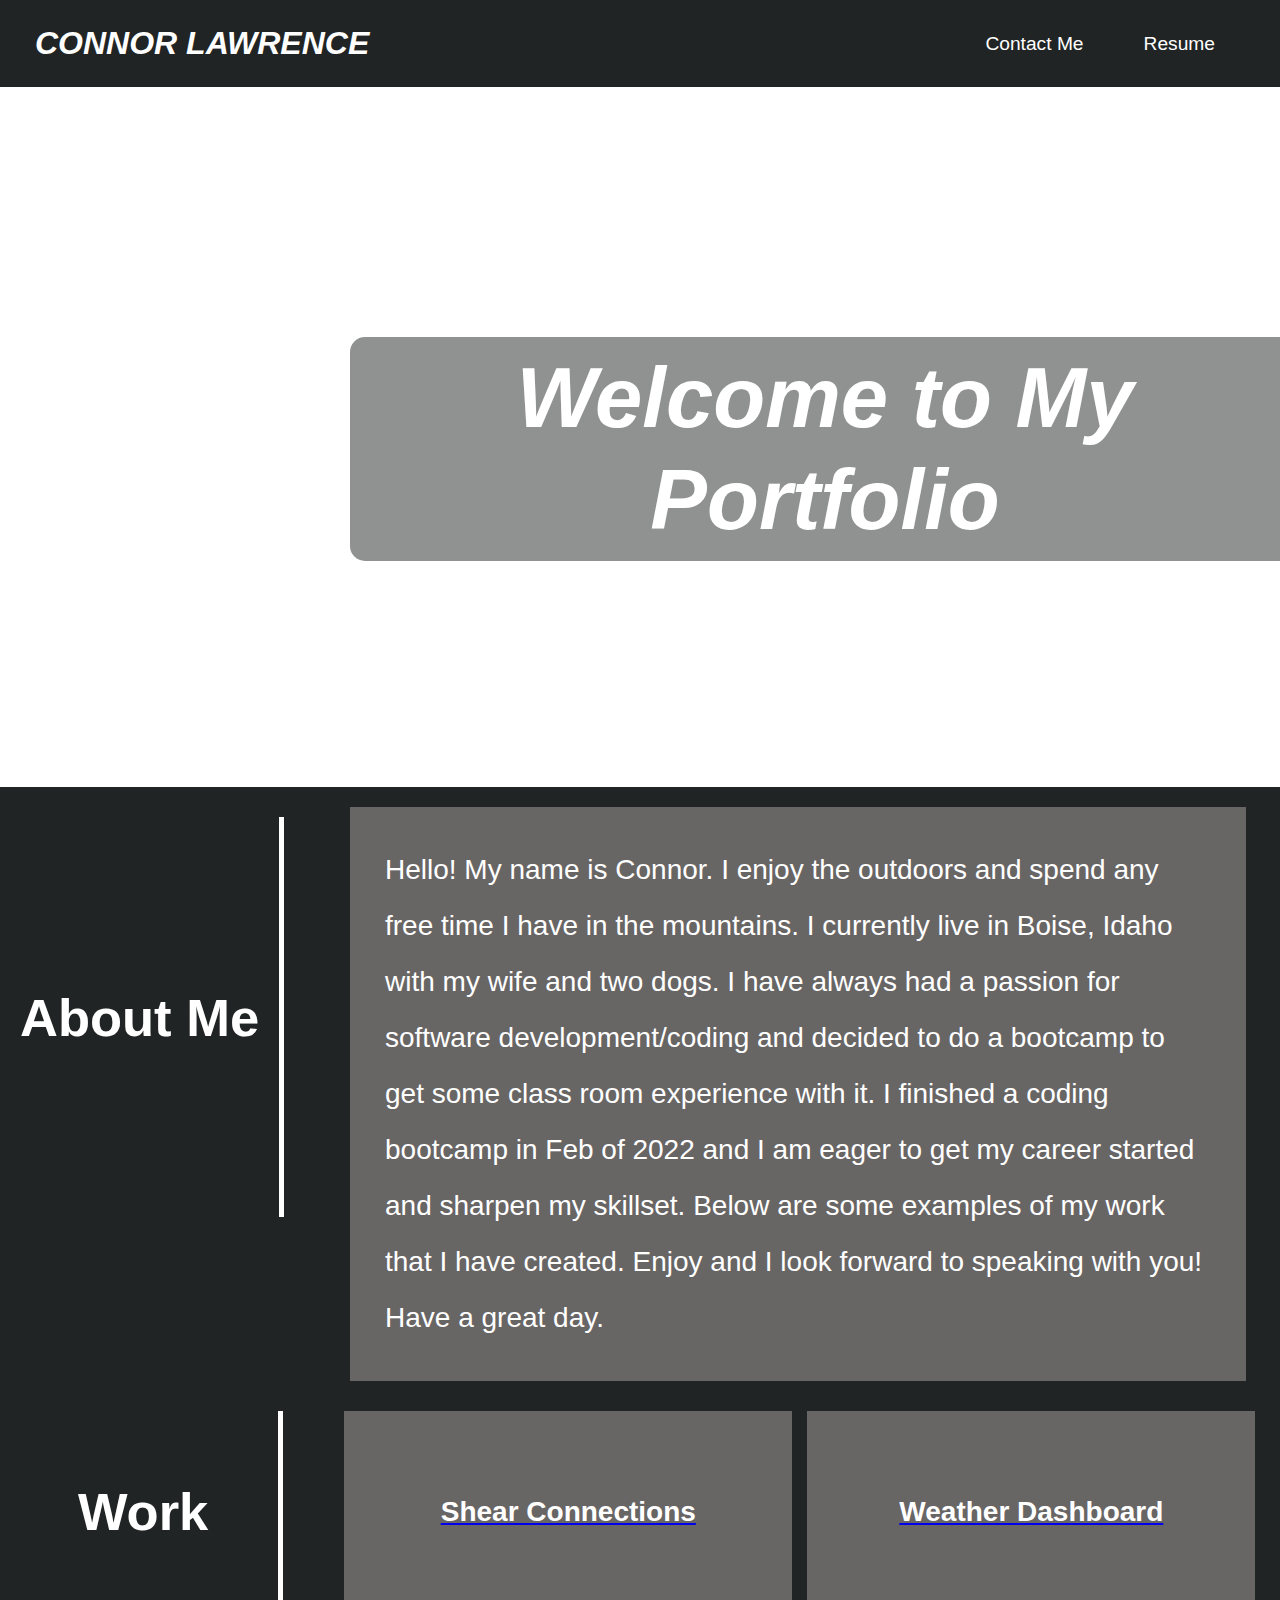
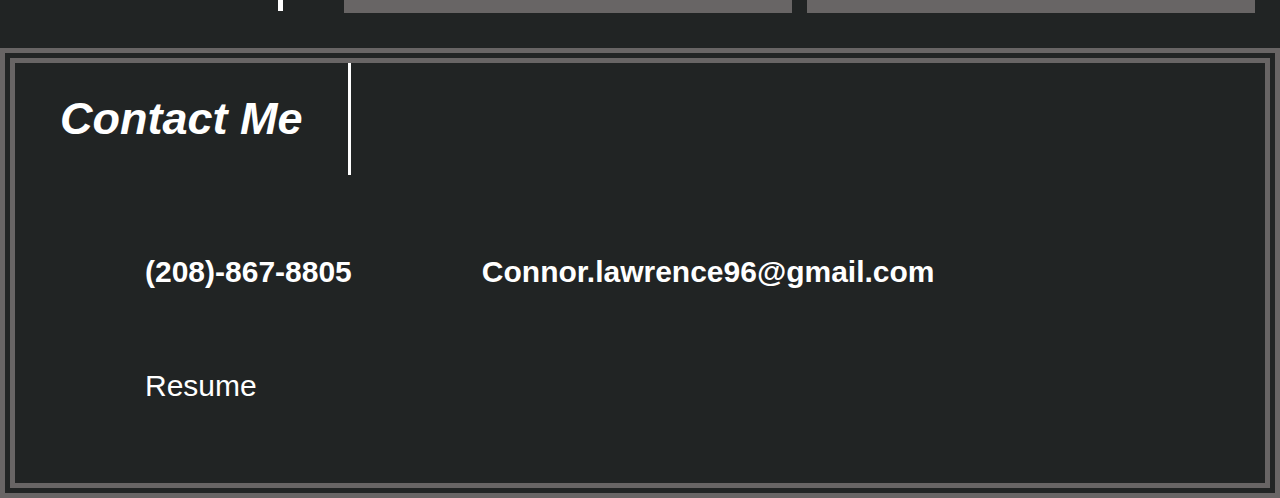
==== commit 0fb21af2: "Update index.html" ====
--- a/index.html
+++ b/index.html
@@ -45,7 +45,7 @@
 
                         My name is Connor. I enjoy the outdoors and spend any free time I have in the mountains. I currently live in Boise, Idaho with my wife and two dogs. 
                         
-                        I have always had a passion for software development/coding and decided to do a bootcamp to get some class room experience with it. I finished a coding bootcamp in Feb of 2022 and am ready to get my career started. Below are some examples of my work that I have created. Enjoy and I look forward to speaking with you! Have a great day.
+                        I have always had a passion for software development/coding and decided to do a bootcamp to get some class room experience with it. I finished a coding bootcamp in Feb of 2022 and I am eager to get my career started and sharpen my skillset. Below are some examples of my work that I have created. Enjoy and I look forward to speaking with you! Have a great day.
                  </div>
                 <div class="work">
                 <h2>Work</h2>
@@ -57,7 +57,7 @@
                       </a>
                             
                     <div class="work-box-2">
-                        <a href="http://127.0.0.1:5500/weather-dashboard/index.html" target="blank">
+                        <a href="https://colawrr.github.io/weather-dashboard/" target="blank">
                             <h2>Weather Dashboard</h2>
                     </div>
                         </a>
@@ -83,4 +83,4 @@
         </div>
     </footer>
 </body>
-</html>+</html>
--- a/assets/css/style.css
+++ b/assets/css/style.css
@@ -178,7 +178,7 @@
 }
 
 .work-box-1 {
-    font-size: 1vw;
+    font-size: 20px;
     display: block;
     padding: 35px;
     width: 35%;
